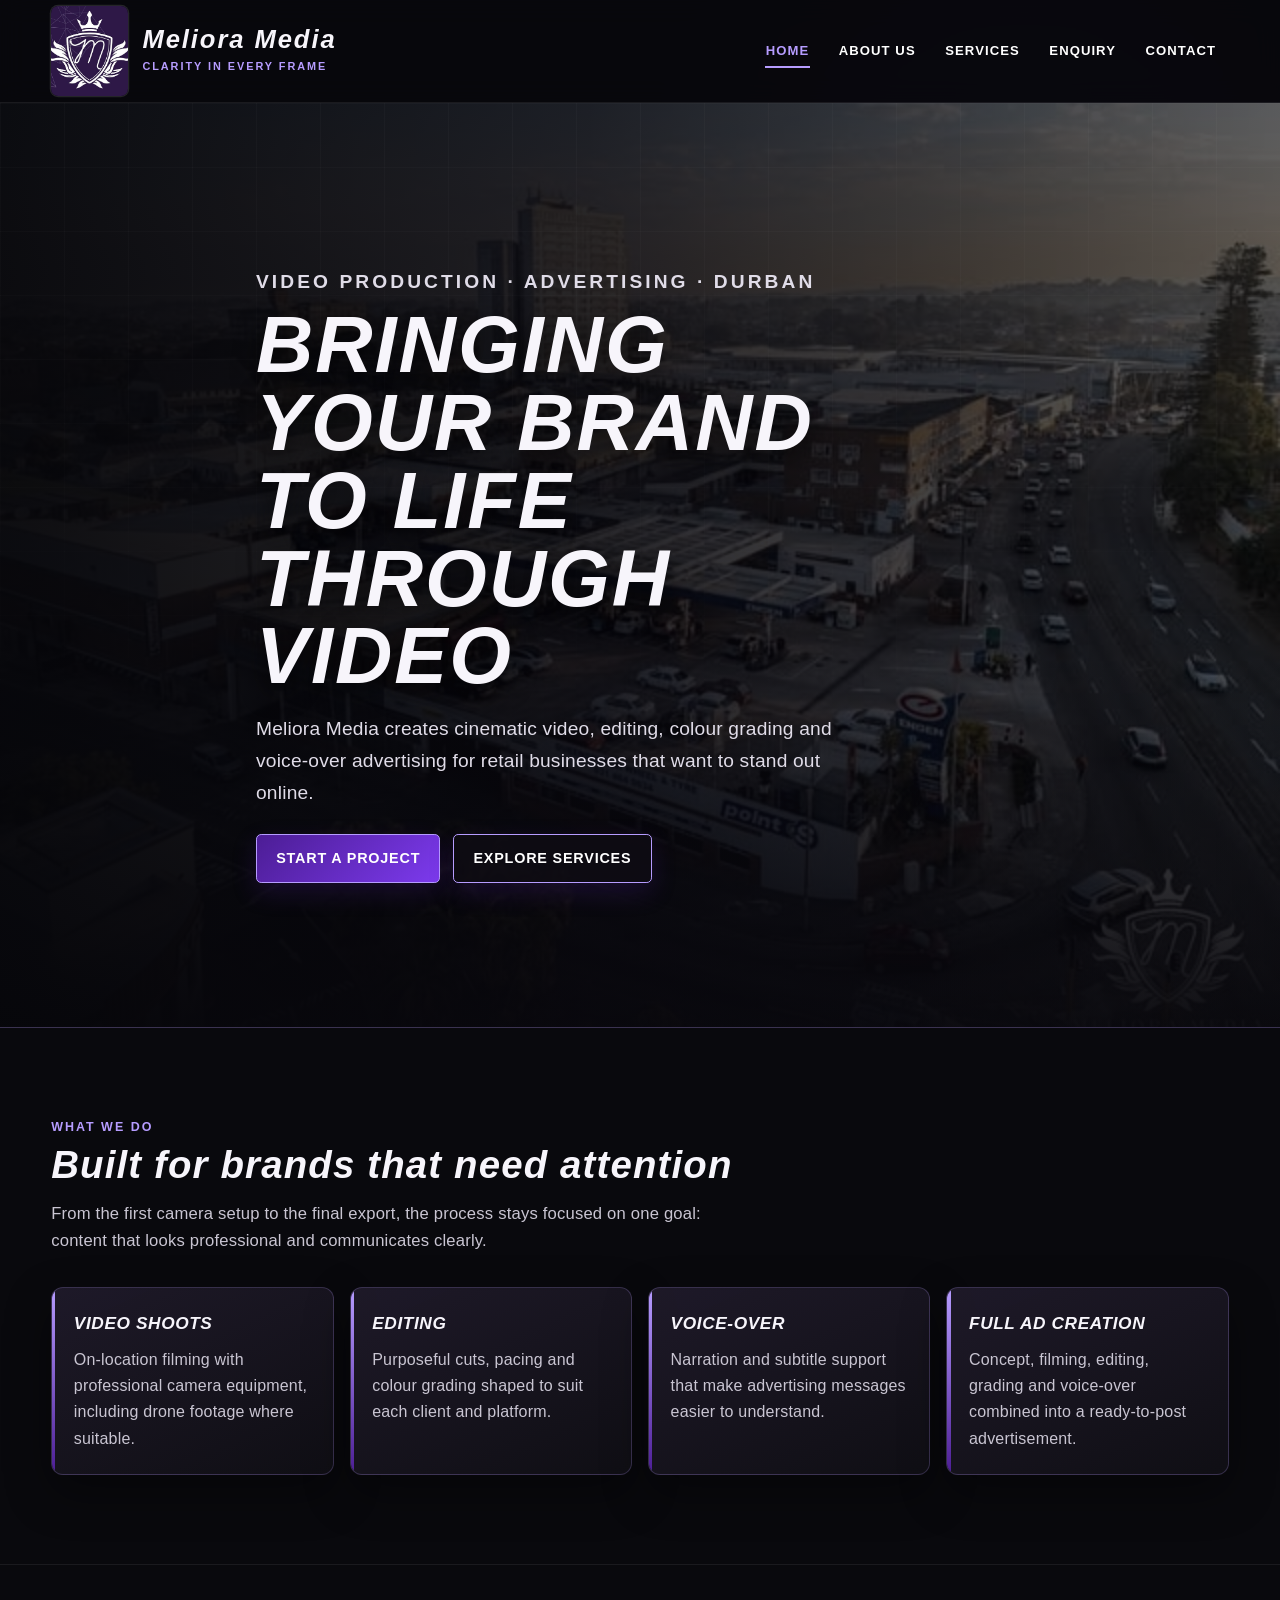
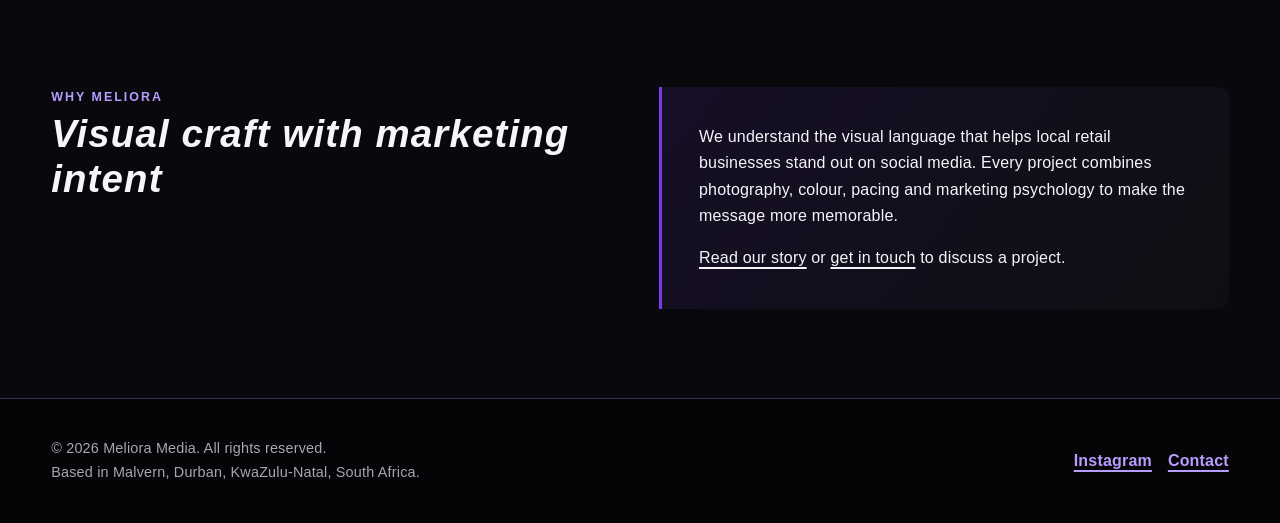
==== index.html @ 02402817 "Fix github pages deployment" ====
<!DOCTYPE html>
<html lang="en">
<head>
    <meta charset="UTF-8">
    <meta name="viewport" content="width=device-width, initial-scale=1.0">
    <title>Meliora Media | Video Production & Advertising | Malvern</title>
    <meta name="description" content="Meliora Media is a Malvern-based video production studio offering filming, editing, colour grading and voice-over advertising for retail businesses.">
    <!-- One external stylesheet is shared by every page for consistent cascading styles. -->
    <link rel="stylesheet" href="css/style.css">
</head>
<body class="home-page">
<a class="skip-link" href="#main-content">Skip to main content</a>
<header class="site-header">
    <div class="container header-inner">
        <!-- Brand identity: logo and text are grouped as one home link. -->
        <a class="brand" href="index.html" aria-label="Meliora Media home">
            <img src="images/logo.jpg" alt="Meliora Media crest logo" width="90" height="90">
            <span class="brand-copy">
                <strong>Meliora Media</strong>
                <span>Clarity in every frame</span>
            </span>
        </a>
        <!-- Primary navigation sits inside the header, addressing Part 1 lecturer feedback. -->
        <nav class="site-nav" aria-label="Primary navigation">
            <ul>
                <li><a href="index.html" aria-current="page">Home</a></li>
                <li><a href="about.html">About Us</a></li>
                <li><a href="services.html">Services</a></li>
                <li><a href="enquiry.html">Enquiry</a></li>
                <li><a href="contact.html">Contact</a></li>
            </ul>
        </nav>
    </div>
</header>
<main id="main-content">
    <!-- Hero uses <picture>, srcset and sizes so the browser can choose an appropriate image source. -->
    <section class="hero" aria-labelledby="home-heading">
        <picture class="hero-media">
            <source srcset="images/responsive/aerial-durban-320w.jpg 320w, images/aerial-durban.jpg 640w" sizes="100vw">
            <img src="images/aerial-durban.jpg" alt="Aerial photograph of a Durban retail strip captured by Meliora Media" width="640" height="480" fetchpriority="high">
        </picture>
        <div class="container hero-content">
            <p class="eyebrow">Video production · Advertising · Durban</p>
            <h1 id="home-heading">Bringing your brand to life through video</h1>
            <p>Meliora Media creates cinematic video, editing, colour grading and voice-over advertising for retail businesses that want to stand out online.</p>
            <div class="button-row">
                <a class="button" href="enquiry.html">Start a project</a>
                <a class="button secondary" href="services.html">Explore services</a>
            </div>
        </div>
    </section>

    <section class="content-section" aria-labelledby="services-preview-heading">
        <div class="container">
            <p class="eyebrow">What we do</p>
            <h2 class="section-title" id="services-preview-heading">Built for brands that need attention</h2>
            <p class="section-intro">From the first camera setup to the final export, the process stays focused on one goal: content that looks professional and communicates clearly.</p>
            <div class="cards">
                <article class="card"><h3>Video Shoots</h3><p>On-location filming with professional camera equipment, including drone footage where suitable.</p></article>
                <article class="card"><h3>Editing</h3><p>Purposeful cuts, pacing and colour grading shaped to suit each client and platform.</p></article>
                <article class="card"><h3>Voice-Over</h3><p>Narration and subtitle support that make advertising messages easier to understand.</p></article>
                <article class="card"><h3>Full Ad Creation</h3><p>Concept, filming, editing, grading and voice-over combined into a ready-to-post advertisement.</p></article>
            </div>
        </div>
    </section>

    <section class="content-section" aria-labelledby="why-heading">
        <div class="container section-grid">
            <div>
                <p class="eyebrow">Why Meliora</p>
                <h2 class="section-title" id="why-heading">Visual craft with marketing intent</h2>
            </div>
            <div class="feature-panel">
                <p>We understand the visual language that helps local retail businesses stand out on social media. Every project combines photography, colour, pacing and marketing psychology to make the message more memorable.</p>
                <p><a href="about.html">Read our story</a> or <a href="contact.html">get in touch</a> to discuss a project.</p>
            </div>
        </div>
    </section>
</main>
<footer class="site-footer">
    <div class="container footer-inner">
        <div>
            <p>&copy; 2026 Meliora Media. All rights reserved.</p>
            <p>Based in Malvern, Durban, KwaZulu-Natal, South Africa.</p>
        </div>
        <ul class="footer-links" aria-label="Social links">
            <li><a href="https://www.instagram.com/official_meliora_media/" target="_blank" rel="noopener noreferrer">Instagram</a></li>
            <li><a href="contact.html">Contact</a></li>
        </ul>
    </div>
</footer>
</body>
</html>
---- css/style.css ----
/* ==========================================================
   Meliora Media — Part 2 external stylesheet
   Student: Shahaan Khan | ST10511080 | WEDE5020
   ========================================================== */

/* ---------- 1. Reset / predictable browser defaults ---------- */
*,
*::before,
*::after {
    box-sizing: border-box;
}

html {
    scroll-behavior: smooth;
}

body,
h1,
h2,
h3,
p,
ul,
figure {
    margin: 0;
}

ul {
    padding: 0;
    list-style: none;
}

img,
picture {
    display: block;
    max-width: 100%;
}

button,
input,
select,
textarea {
    font: inherit;
}

/* ---------- 2. Base / brand styles ---------- */
:root {
    --ink: #f7f5fb;
    --muted: #c9c5d2;
    --bg: #09090d;
    --surface: #14131a;
    --surface-2: #1d1926;
    --purple: #7c3aed;
    --purple-light: #b69cff;
    --purple-dark: #4c1d95;
    --line: rgba(182, 156, 255, 0.28);
    --shadow: 0 1.1rem 2.8rem rgba(0, 0, 0, 0.38);
    --radius: 0.75rem;
    --max-width: 74rem;
    --font-display: "Magneto", "Arial Black", "Trebuchet MS", sans-serif;
    --font-body: "Angsana New", "Segoe UI", Arial, sans-serif;
}

body {
    min-height: 100vh;
    background:
        radial-gradient(circle at 80% 10%, rgba(124, 58, 237, 0.14), transparent 24rem),
        var(--bg);
    color: var(--ink);
    font-family: var(--font-body);
    font-size: 1rem;
    line-height: 1.65;
    letter-spacing: 0.012em;
}

a {
    color: inherit;
    text-decoration-thickness: 0.1em;
    text-underline-offset: 0.22em;
}

a:hover {
    color: var(--purple-light);
}

a:focus-visible,
button:focus-visible,
input:focus-visible,
select:focus-visible,
textarea:focus-visible {
    outline: 0.2rem solid var(--purple-light);
    outline-offset: 0.18rem;
}

.skip-link {
    position: fixed;
    z-index: 999;
    left: 1rem;
    top: -5rem;
    padding: 0.65rem 1rem;
    border-radius: 0 0 var(--radius) var(--radius);
    background: var(--purple);
    color: #fff;
    font-weight: 700;
}

.skip-link:focus {
    top: 0;
}

.container {
    width: min(92%, var(--max-width));
    margin-inline: auto;
}

.eyebrow {
    color: var(--purple-light);
    font-weight: 800;
    letter-spacing: 0.16em;
    text-transform: uppercase;
    font-size: 0.78rem;
}

.section-title {
    margin-top: 0.3rem;
    font-family: var(--font-display);
    font-size: clamp(1.7rem, 3vw, 2.65rem);
    font-style: italic;
    letter-spacing: 0.03em;
    line-height: 1.15;
}

.section-intro {
    max-width: 44rem;
    margin-top: 0.8rem;
    color: var(--muted);
    font-size: 1.04rem;
}

/* ---------- 3. Header + navigation ---------- */
.site-header {
    position: sticky;
    top: 0;
    z-index: 100;
    background: rgba(8, 8, 12, 0.92);
    border-bottom: 0.06rem solid rgba(255, 255, 255, 0.08);
    backdrop-filter: blur(0.8rem);
}

.header-inner {
    display: flex;
    align-items: center;
    justify-content: space-between;
    gap: 2rem;
    min-height: 6.4rem;
}

.brand {
    display: flex;
    align-items: center;
    gap: 0.9rem;
    min-width: max-content;
    text-decoration: none;
}

.brand img {
    width: clamp(4.2rem, 6vw, 5.35rem);
    aspect-ratio: 1;
    border-radius: 0.45rem;
    object-fit: cover;
    box-shadow: 0 0 0 0.08rem rgba(255, 255, 255, 0.12);
}

.brand-copy strong {
    display: block;
    font-family: var(--font-display);
    font-size: clamp(1.15rem, 2vw, 1.75rem);
    font-style: italic;
    letter-spacing: 0.075em;
    line-height: 1.08;
}

.brand-copy span {
    display: block;
    margin-top: 0.25rem;
    color: var(--purple-light);
    font-size: 0.68rem;
    font-weight: 700;
    letter-spacing: 0.18em;
    text-transform: uppercase;
}

.site-nav ul {
    display: flex;
    align-items: center;
    justify-content: flex-end;
    gap: 0.25rem;
}

.site-nav a {
    position: relative;
    display: inline-block;
    padding: 0.7rem 0.8rem;
    color: #fff;
    font-size: 0.82rem;
    font-weight: 800;
    letter-spacing: 0.08em;
    text-decoration: none;
    text-transform: uppercase;
}

.site-nav a::after {
    content: "";
    position: absolute;
    left: 0.75rem;
    right: 0.75rem;
    bottom: 0.35rem;
    height: 0.12rem;
    background: var(--purple-light);
    transform: scaleX(0);
    transform-origin: center;
    transition: transform 180ms ease;
}

.site-nav a:hover::after,
.site-nav a:focus-visible::after,
.site-nav a[aria-current="page"]::after {
    transform: scaleX(1);
}

.site-nav a[aria-current="page"] {
    color: var(--purple-light);
}

.site-nav a:active {
    transform: translateY(0.08rem);
}

/* ---------- 4. Hero ---------- */
.hero {
    position: relative;
    display: grid;
    min-height: min(78vh, 46rem);
    overflow: hidden;
    isolation: isolate;
    border-bottom: 0.1rem solid var(--line);
}

.hero picture,
.hero-media {
    position: absolute;
    inset: 0;
    width: 100%;
    height: 100%;
    z-index: -3;
}

.hero-media img {
    width: 100%;
    height: 100%;
    object-fit: cover;
    object-position: center;
    filter: saturate(0.75) contrast(1.1) brightness(0.55);
}

.hero::before {
    content: "";
    position: absolute;
    inset: 0;
    z-index: -2;
    background:
        linear-gradient(90deg, rgba(6, 6, 10, 0.94) 0%, rgba(8, 7, 13, 0.76) 46%, rgba(8, 7, 13, 0.34) 100%),
        linear-gradient(0deg, rgba(9, 9, 13, 0.92), transparent 40%);
}

.hero::after {
    content: "";
    position: absolute;
    inset: 0;
    z-index: -1;
    background-image:
        linear-gradient(rgba(255,255,255,0.025) 1px, transparent 1px),
        linear-gradient(90deg, rgba(255,255,255,0.025) 1px, transparent 1px);
    background-size: 4rem 4rem;
    mask-image: linear-gradient(to bottom, #000, transparent 80%);
}

.hero-content {
    align-self: center;
    padding-block: clamp(5rem, 12vw, 9rem);
    max-width: 48rem;
}

.hero h1,
.hero h2 {
    max-width: 13ch;
    margin-top: 0.55rem;
    font-family: var(--font-display);
    font-size: clamp(2.35rem, 6.2vw, 5.35rem);
    font-style: italic;
    letter-spacing: 0.025em;
    line-height: 0.98;
    text-transform: uppercase;
    text-shadow: 0 0.45rem 1.6rem rgba(0, 0, 0, 0.7);
}

.hero p {
    max-width: 39rem;
    margin-top: 1.15rem;
    color: #e0dce8;
    font-size: clamp(1rem, 1.8vw, 1.2rem);
}

.button-row {
    display: flex;
    flex-wrap: wrap;
    gap: 0.8rem;
    margin-top: 1.6rem;
}

.button,
button[type="submit"] {
    display: inline-flex;
    align-items: center;
    justify-content: center;
    min-height: 2.9rem;
    padding: 0.72rem 1.2rem;
    border: 0.08rem solid var(--purple-light);
    border-radius: 0.32rem;
    background: linear-gradient(135deg, var(--purple-dark), var(--purple));
    color: #fff;
    box-shadow: 0 0.6rem 1.5rem rgba(76, 29, 149, 0.24);
    font-size: 0.9rem;
    font-weight: 800;
    letter-spacing: 0.055em;
    text-decoration: none;
    text-transform: uppercase;
    cursor: pointer;
    transition: transform 160ms ease, box-shadow 160ms ease, background 160ms ease;
}

.button:hover,
button[type="submit"]:hover {
    color: #fff;
    transform: translateY(-0.13rem);
    box-shadow: 0 0.8rem 1.8rem rgba(124, 58, 237, 0.34);
}

.button:active,
button[type="submit"]:active {
    transform: translateY(0.08rem);
}

.button.secondary {
    background: rgba(15, 13, 20, 0.76);
}

/* ---------- 5. Sections, cards and grids ---------- */
.content-section {
    padding-block: clamp(3.8rem, 7vw, 6.5rem);
}

.content-section + .content-section {
    border-top: 0.06rem solid rgba(255, 255, 255, 0.07);
}

.section-grid {
    display: grid;
    grid-template-columns: repeat(2, minmax(0, 1fr));
    gap: clamp(1.2rem, 3vw, 2.5rem);
    align-items: start;
    margin-top: 2rem;
}

.cards {
    display: grid;
    grid-template-columns: repeat(4, minmax(0, 1fr));
    gap: 1rem;
    margin-top: 2rem;
}

.card {
    position: relative;
    min-height: 100%;
    padding: 1.35rem;
    overflow: hidden;
    border: 0.07rem solid rgba(182, 156, 255, 0.22);
    border-radius: var(--radius);
    background: linear-gradient(155deg, rgba(32, 27, 43, 0.92), rgba(16, 15, 21, 0.96));
    box-shadow: var(--shadow);
    transition: transform 180ms ease, border-color 180ms ease;
}

.card::before {
    content: "";
    position: absolute;
    top: 0;
    left: 0;
    width: 0.2rem;
    height: 100%;
    background: linear-gradient(var(--purple-light), var(--purple-dark));
}

.card:hover {
    transform: translateY(-0.25rem);
    border-color: rgba(182, 156, 255, 0.5);
}

.card h3 {
    margin-bottom: 0.55rem;
    font-family: var(--font-display);
    font-size: 1.08rem;
    font-style: italic;
    letter-spacing: 0.035em;
    text-transform: uppercase;
}

.card p,
.card li {
    color: var(--muted);
}

.card ul {
    display: grid;
    gap: 0.45rem;
}

.card li::before {
    content: "◆";
    margin-right: 0.5rem;
    color: var(--purple-light);
    font-size: 0.68em;
}

.feature-panel {
    padding: clamp(1.35rem, 3vw, 2.3rem);
    border-left: 0.2rem solid var(--purple);
    border-radius: 0 var(--radius) var(--radius) 0;
    background: linear-gradient(130deg, rgba(124, 58, 237, 0.11), rgba(255, 255, 255, 0.025));
}

.feature-panel p + p {
    margin-top: 1rem;
}

.media-frame {
    overflow: hidden;
    border: 0.08rem solid var(--line);
    border-radius: var(--radius);
    box-shadow: var(--shadow);
    background: var(--surface);
}

.media-frame img {
    width: 100%;
    height: 100%;
    object-fit: cover;
}

.logo-showcase {
    display: grid;
    place-items: center;
    min-height: 22rem;
    padding: 2rem;
    background:
        radial-gradient(circle, rgba(124,58,237,0.16), transparent 60%),
        #0d0c11;
}

.logo-showcase img {
    width: min(70%, 21rem);
    border-radius: 1rem;
}

/* ---------- 6. Services page ---------- */
.page-hero {
    padding-block: clamp(3.2rem, 7vw, 5.6rem);
    border-bottom: 0.06rem solid var(--line);
    background:
        linear-gradient(110deg, rgba(124, 58, 237, 0.14), transparent 55%),
        #0d0c12;
}

.page-hero h1 {
    max-width: 15ch;
    margin-top: 0.45rem;
    font-family: var(--font-display);
    font-size: clamp(2.2rem, 5vw, 4.1rem);
    font-style: italic;
    letter-spacing: 0.025em;
    line-height: 1;
    text-transform: uppercase;
}

.service-grid {
    display: grid;
    grid-template-columns: repeat(2, minmax(0, 1fr));
    gap: 1.25rem;
    margin-top: 2rem;
}

.service-card {
    padding: 1.6rem;
    border: 0.07rem solid var(--line);
    border-radius: var(--radius);
    background: var(--surface);
    box-shadow: var(--shadow);
}

.service-card .service-number {
    color: var(--purple-light);
    font-family: var(--font-display);
    font-size: 0.85rem;
    font-weight: 900;
    letter-spacing: 0.12em;
}

.service-card h2,
.service-card h3 {
    margin-top: 0.35rem;
    font-size: 1.25rem;
    text-transform: uppercase;
}

.service-card p {
    margin-top: 0.65rem;
    color: var(--muted);
}

.gallery {
    display: grid;
    grid-template-columns: repeat(3, minmax(0, 1fr));
    gap: 0.9rem;
    margin-top: 2rem;
}

.gallery figure {
    overflow: hidden;
    min-height: 24rem;
    border-radius: var(--radius);
    background: var(--surface);
    box-shadow: var(--shadow);
}

.gallery img {
    width: 100%;
    height: 100%;
    object-fit: cover;
    transition: transform 260ms ease, filter 260ms ease;
}

.gallery figure:hover img {
    transform: scale(1.035);
    filter: saturate(1.08);
}

/* ---------- 7. Forms / contact ---------- */
.form-layout {
    display: grid;
    grid-template-columns: minmax(0, 1.35fr) minmax(16rem, 0.65fr);
    gap: 1.6rem;
    align-items: start;
    margin-top: 2rem;
}

.enquiry-form {
    display: grid;
    grid-template-columns: repeat(2, minmax(0, 1fr));
    gap: 1rem;
    padding: clamp(1.3rem, 3vw, 2rem);
    border: 0.07rem solid var(--line);
    border-radius: var(--radius);
    background: rgba(20, 19, 26, 0.92);
    box-shadow: var(--shadow);
}

.form-field {
    display: grid;
    gap: 0.38rem;
}

.form-field.full {
    grid-column: 1 / -1;
}

label {
    font-weight: 800;
    letter-spacing: 0.025em;
}

input,
select,
textarea {
    width: 100%;
    min-height: 2.85rem;
    padding: 0.72rem 0.8rem;
    border: 0.08rem solid #4a4457;
    border-radius: 0.35rem;
    background: #0d0c11;
    color: var(--ink);
    transition: border-color 150ms ease, box-shadow 150ms ease;
}

textarea {
    min-height: 9rem;
    resize: vertical;
}

input:hover,
select:hover,
textarea:hover {
    border-color: var(--purple-light);
}

input:focus,
select:focus,
textarea:focus {
    border-color: var(--purple-light);
    box-shadow: 0 0 0 0.18rem rgba(124, 58, 237, 0.22);
}

.contact-list {
    display: grid;
    gap: 1rem;
}

.contact-item {
    padding: 1.15rem;
    border-left: 0.2rem solid var(--purple);
    background: var(--surface);
}

.contact-item strong {
    display: block;
    color: var(--purple-light);
    letter-spacing: 0.05em;
    text-transform: uppercase;
}

address {
    font-style: normal;
}

/* ---------- 8. Footer ---------- */
.site-footer {
    border-top: 0.07rem solid var(--line);
    background: #050507;
}

.footer-inner {
    display: grid;
    grid-template-columns: 1fr auto;
    gap: 2rem;
    align-items: center;
    padding-block: 2.4rem;
}

.site-footer p {
    color: #aaa4b3;
    font-size: 0.9rem;
}

.footer-links {
    display: flex;
    flex-wrap: wrap;
    gap: 1rem;
}

.footer-links a {
    color: var(--purple-light);
    font-weight: 800;
}

/* ---------- 9. Responsive breakpoints ---------- */
/* Tablet: reduce nav density and switch four-column card groups to two columns. */
@media (max-width: 62rem) {
    .header-inner {
        align-items: flex-start;
        flex-direction: column;
        gap: 0.55rem;
        padding-block: 0.9rem;
    }

    .site-nav {
        width: 100%;
    }

    .site-nav ul {
        justify-content: flex-start;
        flex-wrap: wrap;
    }

    .cards {
        grid-template-columns: repeat(2, minmax(0, 1fr));
    }

    .form-layout {
        grid-template-columns: 1fr;
    }

    .gallery figure {
        min-height: 20rem;
    }
}

/* Mobile landscape / small tablet: main content becomes one column. */
@media (max-width: 42rem) {
    body {
        font-size: 0.98rem;
    }

    .header-inner {
        width: min(94%, var(--max-width));
    }

    .brand-copy span {
        letter-spacing: 0.11em;
    }

    .site-nav ul {
        display: grid;
        grid-template-columns: repeat(2, minmax(0, 1fr));
        gap: 0.3rem;
    }

    .site-nav li:first-child {
        grid-column: 1 / -1;
    }

    .site-nav a {
        width: 100%;
        padding: 0.62rem 0.7rem;
        border: 0.06rem solid rgba(255,255,255,0.08);
        border-radius: 0.3rem;
        background: rgba(255,255,255,0.025);
    }

    .hero {
        min-height: 37rem;
    }

    .hero::before {
        background: linear-gradient(90deg, rgba(6,6,10,0.94), rgba(7,7,11,0.74));
    }

    .section-grid,
    .service-grid,
    .gallery,
    .enquiry-form,
    .footer-inner {
        grid-template-columns: 1fr;
    }

    .gallery figure {
        min-height: 28rem;
    }

    .footer-inner {
        align-items: start;
    }
}

/* Small mobile: navigation stacks and spacing/font sizes tighten further. */
@media (max-width: 30rem) {
    .container {
        width: min(92%, 28rem);
    }

    .brand img {
        width: 4rem;
    }

    .brand-copy strong {
        font-size: 1.05rem;
    }

    .brand-copy span {
        font-size: 0.58rem;
    }

    .site-nav ul,
    .cards {
        grid-template-columns: 1fr;
    }

    .site-nav li:first-child {
        grid-column: auto;
    }

    .hero h1,
    .hero h2 {
        max-width: 100%;
    }

    .gallery figure {
        min-height: 22rem;
    }

    .button-row,
    .button,
    button[type="submit"] {
        width: 100%;
    }
}

/* Respect users who request less animation. */
@media (prefers-reduced-motion: reduce) {
    *,
    *::before,
    *::after {
        scroll-behavior: auto !important;
        transition-duration: 0.01ms !important;
        animation-duration: 0.01ms !important;
        animation-iteration-count: 1 !important;
    }
}

/* Small contextual spacing utility kept in the shared stylesheet (no inline CSS). */
.story-panel {
    margin-top: 1.5rem;
}
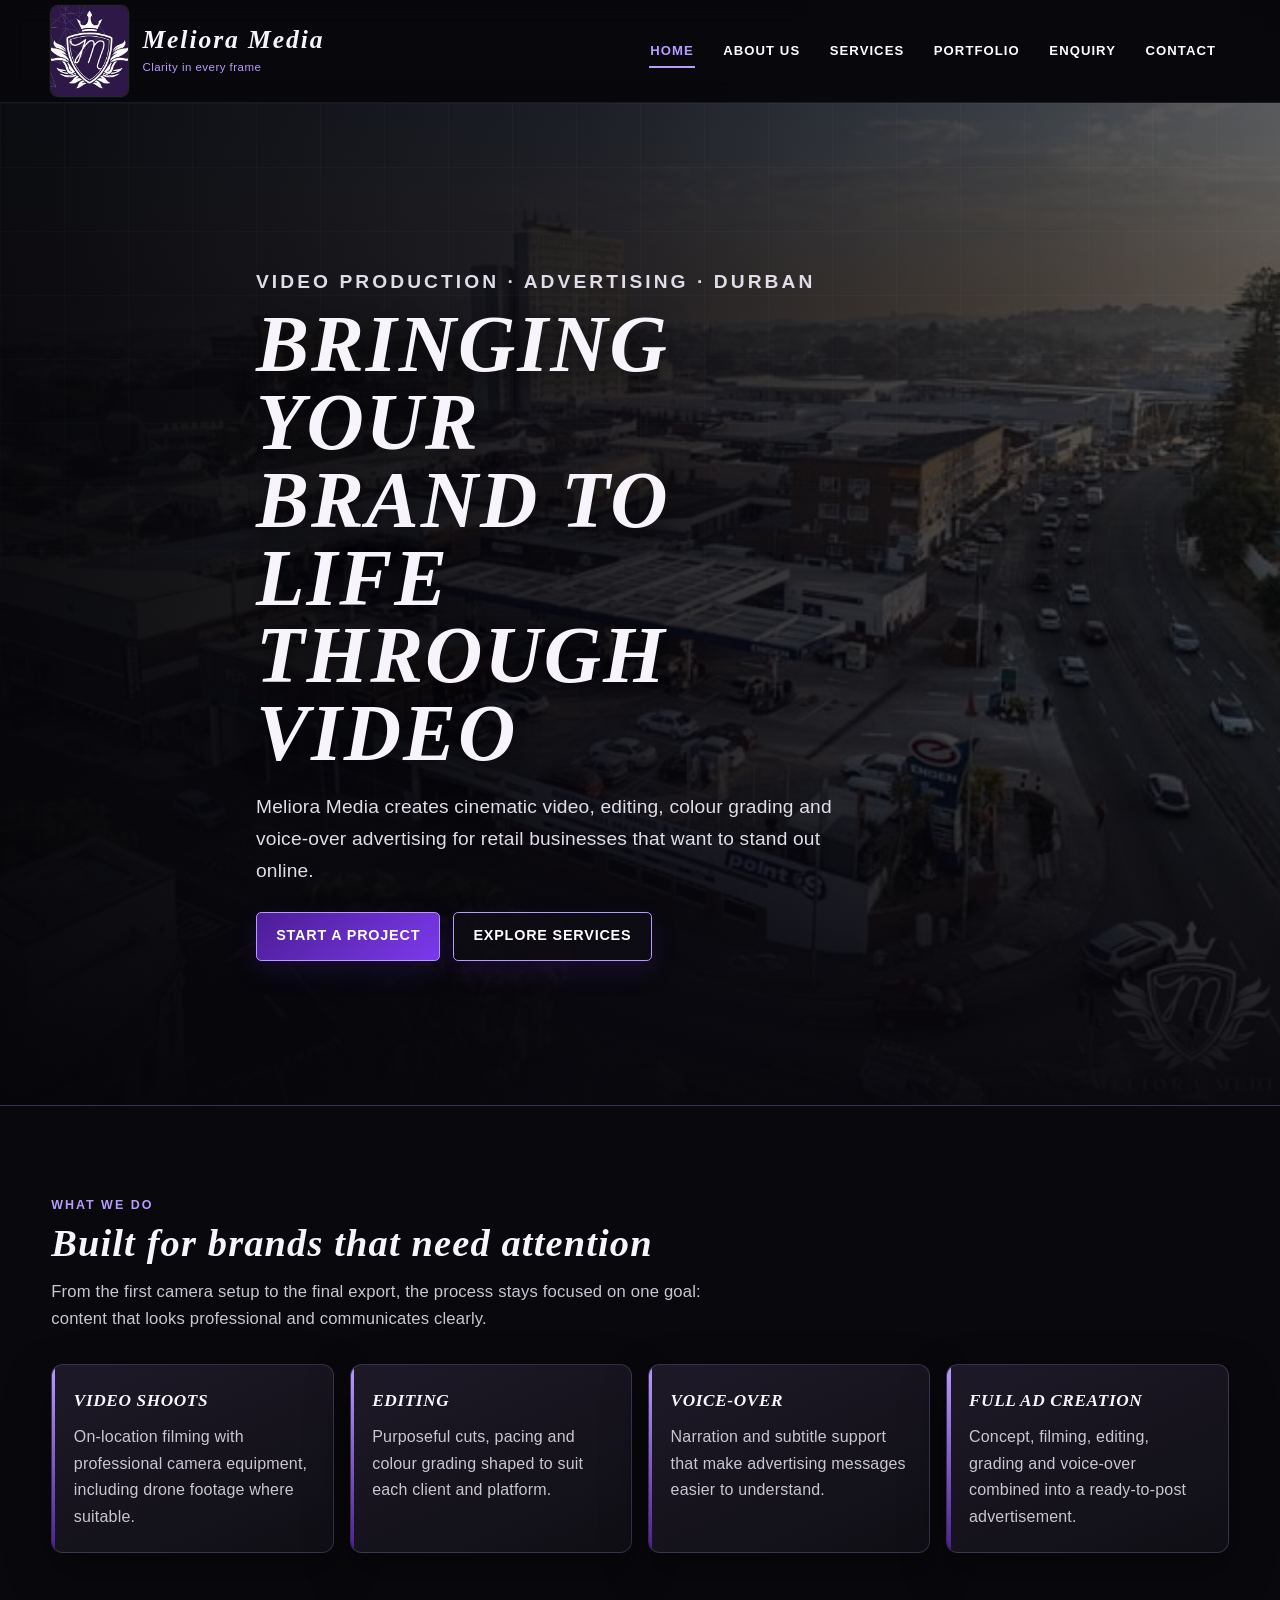
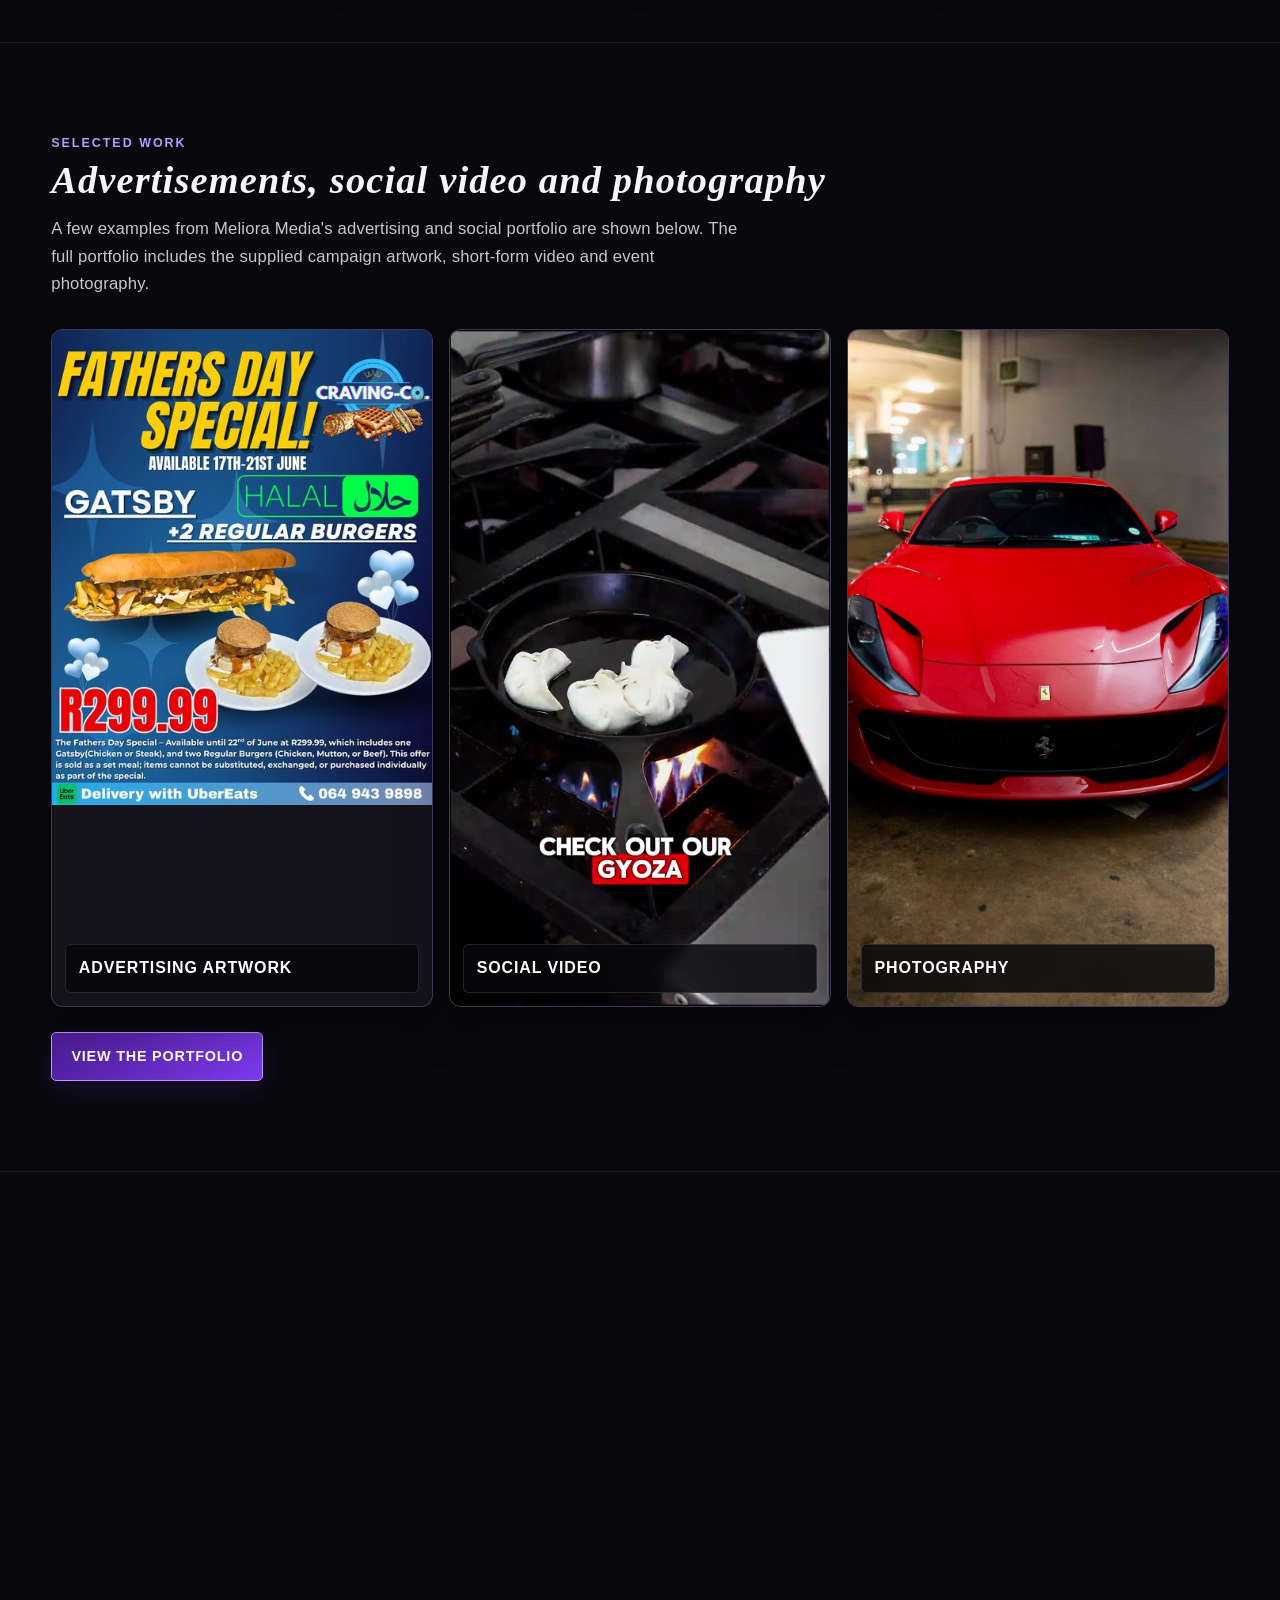
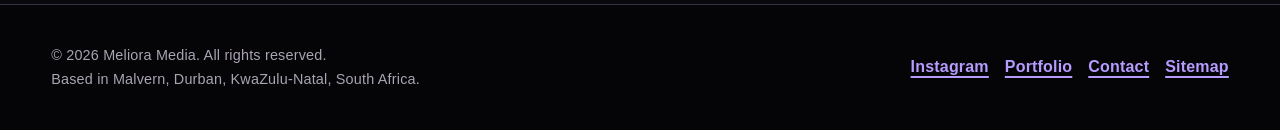
==== commit bd92cf45: "updates" ====
--- a/index.html
+++ b/index.html
@@ -5,14 +5,25 @@
     <meta name="viewport" content="width=device-width, initial-scale=1.0">
     <title>Meliora Media | Video Production & Advertising | Malvern</title>
     <meta name="description" content="Meliora Media is a Malvern-based video production studio offering filming, editing, colour grading and voice-over advertising for retail businesses.">
-    <!-- One external stylesheet is shared by every page for consistent cascading styles. -->
+    <meta name="keywords" content="Meliora Media, Malvern video production, Durban video production, video advertising, editing, colour grading, voice-over">
+    <meta name="author" content="Shahaan Khan">
+    <meta name="robots" content="index, follow">
+    <link rel="canonical" href="https://shahaan91.github.io/wede5020-g1-2026-formative-2-part-2-shahaan91-github-pages/">
+    <meta property="og:type" content="website">
+    <meta property="og:title" content="Meliora Media | Video Production & Advertising | Malvern">
+    <meta property="og:description" content="Meliora Media is a Malvern-based video production studio offering filming, editing, colour grading and voice-over advertising for retail businesses.">
+    <meta property="og:url" content="https://shahaan91.github.io/wede5020-g1-2026-formative-2-part-2-shahaan91-github-pages/">
+    <meta property="og:image" content="https://shahaan91.github.io/wede5020-g1-2026-formative-2-part-2-shahaan91-github-pages/images/aerial-durban.jpg">
+    <meta name="twitter:card" content="summary_large_image">
+    <!-- Well here's the single CSS sheet. -->
     <link rel="stylesheet" href="css/style.css">
+
 </head>
 <body class="home-page">
 <a class="skip-link" href="#main-content">Skip to main content</a>
 <header class="site-header">
     <div class="container header-inner">
-        <!-- Brand identity: logo and text are grouped as one home link. -->
+        <!-- Logo and name are grouped together and treated as a single clickable home link -->
         <a class="brand" href="index.html" aria-label="Meliora Media home">
             <img src="images/logo.jpg" alt="Meliora Media crest logo" width="90" height="90">
             <span class="brand-copy">
@@ -20,14 +31,15 @@
                 <span>Clarity in every frame</span>
             </span>
         </a>
-        <!-- Primary navigation sits inside the header, addressing Part 1 lecturer feedback. -->
+        <!-- Navbar added to the header -->
         <nav class="site-nav" aria-label="Primary navigation">
             <ul>
                 <li><a href="index.html" aria-current="page">Home</a></li>
-                <li><a href="about.html">About Us</a></li>
-                <li><a href="services.html">Services</a></li>
-                <li><a href="enquiry.html">Enquiry</a></li>
-                <li><a href="contact.html">Contact</a></li>
+            <li><a href="about.html">About Us</a></li>
+            <li><a href="services.html">Services</a></li>
+            <li><a href="portfolio.html">Portfolio</a></li>
+            <li><a href="enquiry.html">Enquiry</a></li>
+            <li><a href="contact.html">Contact</a></li>
             </ul>
         </nav>
     </div>
@@ -39,7 +51,7 @@
             <source srcset="images/responsive/aerial-durban-320w.jpg 320w, images/aerial-durban.jpg 640w" sizes="100vw">
             <img src="images/aerial-durban.jpg" alt="Aerial photograph of a Durban retail strip captured by Meliora Media" width="640" height="480" fetchpriority="high">
         </picture>
-        <div class="container hero-content">
+        <div class="container hero-content js-reveal">
             <p class="eyebrow">Video production · Advertising · Durban</p>
             <h1 id="home-heading">Bringing your brand to life through video</h1>
             <p>Meliora Media creates cinematic video, editing, colour grading and voice-over advertising for retail businesses that want to stand out online.</p>
@@ -51,7 +63,7 @@
     </section>
 
     <section class="content-section" aria-labelledby="services-preview-heading">
-        <div class="container">
+        <div class="container js-reveal">
             <p class="eyebrow">What we do</p>
             <h2 class="section-title" id="services-preview-heading">Built for brands that need attention</h2>
             <p class="section-intro">From the first camera setup to the final export, the process stays focused on one goal: content that looks professional and communicates clearly.</p>
@@ -64,8 +76,34 @@
         </div>
     </section>
 
+    <section class="content-section portfolio-preview" aria-labelledby="portfolio-preview-heading">
+        <div class="container js-reveal">
+            <p class="eyebrow">Selected work</p>
+            <h2 class="section-title" id="portfolio-preview-heading">Advertisements, social video and photography</h2>
+            <p class="section-intro">A few examples from Meliora Media's advertising and social portfolio are shown below. The full portfolio includes the supplied campaign artwork, short-form video and event photography.</p>
+            <div class="portfolio-teasers">
+                <a class="portfolio-teaser" href="portfolio.html#advertisements">
+                    <picture>
+                        <source srcset="images/responsive/craving-co-fathers-day-advert-480w.jpg 480w, images/responsive/craving-co-fathers-day-advert-900w.jpg 900w" sizes="(max-width: 42rem) 92vw, 30vw">
+                        <img src="images/craving-co-fathers-day-advert.jpg" alt="Craving-Co Father's Day promotional advertisement" width="1638" height="2048" loading="lazy">
+                    </picture>
+                    <span>Advertising artwork</span>
+                </a>
+                <a class="portfolio-teaser" href="portfolio.html#video-work">
+                    <img src="images/restaurant-gyoza-reel-poster.jpg" alt="Frame from a restaurant social media video showing gyoza being cooked" width="720" height="1280" loading="lazy">
+                    <span>Social video</span>
+                </a>
+                <a class="portfolio-teaser" href="portfolio.html#photography">
+                    <img src="images/ferrari-front.jpg" alt="Front view of a red Ferrari 812 GTS photographed at an event" width="1179" height="1572" loading="lazy">
+                    <span>Photography</span>
+                </a>
+            </div>
+            <div class="button-row"><a class="button" href="portfolio.html">View the portfolio</a></div>
+        </div>
+    </section>
+
     <section class="content-section" aria-labelledby="why-heading">
-        <div class="container section-grid">
+        <div class="container section-grid js-reveal">
             <div>
                 <p class="eyebrow">Why Meliora</p>
                 <h2 class="section-title" id="why-heading">Visual craft with marketing intent</h2>
@@ -83,11 +121,25 @@
             <p>&copy; 2026 Meliora Media. All rights reserved.</p>
             <p>Based in Malvern, Durban, KwaZulu-Natal, South Africa.</p>
         </div>
-        <ul class="footer-links" aria-label="Social links">
+        <ul class="footer-links" aria-label="Social and utility links">
             <li><a href="https://www.instagram.com/official_meliora_media/" target="_blank" rel="noopener noreferrer">Instagram</a></li>
+            <li><a href="portfolio.html">Portfolio</a></li>
             <li><a href="contact.html">Contact</a></li>
+            <li><a href="sitemap.xml">Sitemap</a></li>
         </ul>
     </div>
 </footer>
+<script type="application/ld+json">{
+  "@context": "https://schema.org",
+  "@type": "ProfessionalService",
+  "name": "Meliora Media",
+  "url": "https://shahaan91.github.io/wede5020-g1-2026-formative-2-part-2-shahaan91-github-pages/",
+  "image": "https://shahaan91.github.io/wede5020-g1-2026-formative-2-part-2-shahaan91-github-pages/images/logo.jpg",
+  "description": "Video production, editing, colour grading, voice-over and advertising services based in Malvern, Durban.",
+  "areaServed": ["Malvern", "Durban", "KwaZulu-Natal"],
+  "sameAs": ["https://www.instagram.com/official_meliora_media/"]
+}</script>
+<script src="js/jquery-3.7.1.min.js"></script>
+<script src="js/main.js"></script>
 </body>
 </html>
--- a/css/style.css
+++ b/css/style.css
@@ -56,7 +56,7 @@
     --shadow: 0 1.1rem 2.8rem rgba(0, 0, 0, 0.38);
     --radius: 0.75rem;
     --max-width: 74rem;
-    --font-display: "Magneto", "Arial Black", "Trebuchet MS", sans-serif;
+    --font-display: "Lucida Handwriting", "Segoe Print", cursive;
     --font-body: "Angsana New", "Segoe UI", Arial, sans-serif;
 }
 
@@ -183,10 +183,11 @@
     display: block;
     margin-top: 0.25rem;
     color: var(--purple-light);
-    font-size: 0.68rem;
-    font-weight: 700;
-    letter-spacing: 0.18em;
-    text-transform: uppercase;
+    font-family: "Trebuchet MS", Arial, sans-serif;
+    font-size: 0.72rem;
+    font-weight: 400;
+    letter-spacing: 0.04em;
+    text-transform: none;
 }
 
 .site-nav ul {
@@ -713,7 +714,7 @@
     }
 
     .brand-copy span {
-        letter-spacing: 0.11em;
+        letter-spacing: 0.04em;
     }
 
     .site-nav ul {
@@ -818,3 +819,606 @@
 .story-panel {
     margin-top: 1.5rem;
 }
+
+
+/* ---------- 10. Part 3 JavaScript / interactive components ---------- */
+
+/* Content remains visible without JS; animation is enabled only after main.js adds .js-enabled. */
+.js-enabled .js-reveal {
+    opacity: 0;
+    transform: translateY(1rem);
+    transition: opacity 420ms ease, transform 420ms ease;
+}
+
+.js-enabled .js-reveal.is-visible {
+    opacity: 1;
+    transform: none;
+}
+
+.accordion {
+    display: grid;
+    gap: 0.75rem;
+    margin-top: 2rem;
+}
+
+.accordion-item {
+    border: 0.07rem solid var(--line);
+    border-radius: var(--radius);
+    background: var(--surface);
+    overflow: hidden;
+}
+
+.accordion-trigger {
+    display: flex;
+    align-items: center;
+    justify-content: space-between;
+    gap: 1rem;
+    width: 100%;
+    padding: 1rem 1.15rem;
+    border: 0;
+    background: transparent;
+    color: var(--ink);
+    font: inherit;
+    font-weight: 800;
+    text-align: left;
+    cursor: pointer;
+}
+
+.accordion-trigger:hover,
+.accordion-trigger[aria-expanded="true"] {
+    background: rgba(124, 58, 237, 0.12);
+}
+
+.accordion-trigger span {
+    color: var(--purple-light);
+    font-size: 1.35rem;
+}
+
+.accordion-panel {
+    padding: 0 1.15rem 1.15rem;
+    color: var(--muted);
+}
+
+.search-panel {
+    display: grid;
+    gap: 0.45rem;
+    max-width: 42rem;
+    margin-top: 1.5rem;
+}
+
+.search-status,
+.field-help,
+.map-note {
+    color: var(--muted);
+    font-size: 0.88rem;
+}
+
+.empty-search {
+    grid-column: 1 / -1;
+    padding: 1.4rem;
+    border: 0.07rem dashed var(--line);
+    border-radius: var(--radius);
+    color: var(--muted);
+}
+
+.gallery-button {
+    display: block;
+    width: 100%;
+    height: 100%;
+    padding: 0;
+    border: 0;
+    background: transparent;
+    cursor: zoom-in;
+}
+
+.gallery-button:focus-visible {
+    outline: 0.2rem solid var(--purple-light);
+    outline-offset: -0.3rem;
+}
+
+.lightbox {
+    width: min(92vw, 58rem);
+    max-height: 92vh;
+    padding: 1rem;
+    border: 0.08rem solid var(--line);
+    border-radius: var(--radius);
+    background: #09090d;
+    color: var(--ink);
+    box-shadow: 0 2rem 5rem rgba(0, 0, 0, 0.75);
+}
+
+.lightbox::backdrop {
+    background: rgba(0, 0, 0, 0.82);
+    backdrop-filter: blur(0.2rem);
+}
+
+.lightbox img {
+    width: 100%;
+    max-height: 76vh;
+    object-fit: contain;
+    border-radius: 0.45rem;
+}
+
+.lightbox p {
+    margin-top: 0.7rem;
+    color: var(--muted);
+    text-align: center;
+}
+
+.lightbox-close {
+    position: absolute;
+    top: 0.45rem;
+    right: 0.55rem;
+    z-index: 2;
+    width: 2.6rem;
+    height: 2.6rem;
+    border: 0.08rem solid rgba(255,255,255,0.3);
+    border-radius: 50%;
+    background: rgba(5,5,7,0.86);
+    color: #fff;
+    font-size: 1.7rem;
+    line-height: 1;
+    cursor: pointer;
+}
+
+.field-error {
+    min-height: 1.25rem;
+    color: #ffb4b4;
+    font-size: 0.84rem;
+}
+
+[aria-invalid="true"] {
+    border-color: #ff7a7a;
+    box-shadow: 0 0 0 0.16rem rgba(255, 122, 122, 0.16);
+}
+
+.form-status {
+    min-height: 1.4rem;
+    padding: 0.75rem 0;
+}
+
+.form-status.error {
+    color: #ffb4b4;
+}
+
+.form-status.success {
+    color: #b8f5c5;
+}
+
+.process-response {
+    margin-top: 2rem;
+    padding: clamp(1.4rem, 3vw, 2rem);
+    border: 0.08rem solid var(--purple-light);
+    border-radius: var(--radius);
+    background: linear-gradient(145deg, rgba(124,58,237,0.18), rgba(20,19,26,0.96));
+    box-shadow: var(--shadow);
+}
+
+.response-grid {
+    display: grid;
+    grid-template-columns: repeat(3, minmax(0, 1fr));
+    gap: 1rem;
+    margin-top: 1.4rem;
+}
+
+.response-grid > div {
+    padding: 1rem;
+    border: 0.06rem solid var(--line);
+    border-radius: 0.45rem;
+    background: rgba(9,9,13,0.55);
+}
+
+.response-grid strong {
+    color: var(--purple-light);
+    text-transform: uppercase;
+    letter-spacing: 0.05em;
+}
+
+.interactive-map {
+    width: 100%;
+    min-height: 27rem;
+    margin-top: 1.5rem;
+    border: 0.08rem solid var(--line);
+    border-radius: var(--radius);
+    overflow: hidden;
+    box-shadow: var(--shadow);
+}
+
+.map-note {
+    margin-top: 0.7rem;
+}
+
+@media (max-width: 42rem) {
+    .response-grid {
+        grid-template-columns: 1fr;
+    }
+
+    .interactive-map {
+        min-height: 22rem;
+    }
+
+    .lightbox {
+        width: 96vw;
+    }
+}
+
+/* Visually hide the anti-spam honeypot without removing it from form submission. */
+.honeypot {
+    position: absolute;
+    width: 1px;
+    height: 1px;
+    overflow: hidden;
+    clip-path: inset(50%);
+    white-space: nowrap;
+}
+
+button:disabled {
+    cursor: wait;
+    opacity: 0.65;
+}
+
+/* Visually hide the anti-spam honeypot without removing it from form submission. */
+.honeypot {
+    position: absolute;
+    width: 1px;
+    height: 1px;
+    overflow: hidden;
+    clip-path: inset(50%);
+    white-space: nowrap;
+}
+
+button:disabled {
+    cursor: wait;
+    opacity: 0.65;
+}
+
+
+/* ---------- Part 2 feedback refinements carried into Part 3 ---------- */
+.portfolio-figure {
+    display: grid;
+    align-self: stretch;
+    background: #0d0c11;
+}
+
+.portfolio-figure picture,
+.compact-media picture {
+    display: block;
+    overflow: hidden;
+}
+
+.portfolio-figure img {
+    min-height: 22rem;
+}
+
+.compact-media img {
+    aspect-ratio: 4 / 3;
+}
+
+.portfolio-figure figcaption,
+.compact-media figcaption {
+    padding: 0.8rem 0.95rem 0.95rem;
+    color: var(--muted);
+    font-size: 0.82rem;
+    line-height: 1.5;
+}
+
+.media-frame {
+    transition: transform 180ms ease, border-color 180ms ease, box-shadow 180ms ease;
+}
+
+.media-frame:hover {
+    transform: translateY(-0.18rem);
+    border-color: rgba(182, 156, 255, 0.5);
+    box-shadow: 0 1rem 2.4rem rgba(0, 0, 0, 0.34);
+}
+
+.contact-item a:hover,
+.contact-item a:focus-visible,
+.footer-links a:hover,
+.footer-links a:focus-visible {
+    text-decoration-thickness: 0.12rem;
+    text-underline-offset: 0.2rem;
+}
+
+/* Intermediate-width tuning requested in Part 2 feedback. */
+@media (max-width: 52rem) and (min-width: 42.01rem) {
+    body {
+        font-size: 0.985rem;
+    }
+
+    .page-hero h1 {
+        font-size: clamp(2.15rem, 6vw, 3.25rem);
+    }
+
+    .section-title {
+        font-size: clamp(1.55rem, 4.2vw, 2.25rem);
+    }
+
+    .site-nav a {
+        font-size: 0.76rem;
+        letter-spacing: 0.055em;
+    }
+
+    .card h3 {
+        font-size: 1rem;
+    }
+}
+
+@media (max-width: 42rem) {
+    .portfolio-figure img {
+        min-height: 16rem;
+    }
+}
+
+/* ---------- 11. Portfolio and media added for Part 3 ---------- */
+.search-result-count {
+    color: var(--muted);
+    font-size: 0.88rem;
+}
+
+.portfolio-teasers {
+    display: grid;
+    grid-template-columns: repeat(3, minmax(0, 1fr));
+    gap: 1rem;
+    margin-top: 2rem;
+}
+
+.portfolio-teaser {
+    position: relative;
+    overflow: hidden;
+    min-height: 24rem;
+    border: 0.07rem solid var(--line);
+    border-radius: var(--radius);
+    background: var(--surface);
+    box-shadow: var(--shadow);
+    text-decoration: none;
+}
+
+.portfolio-teaser img {
+    width: 100%;
+    height: 100%;
+    min-height: 24rem;
+    object-fit: cover;
+    transition: transform 220ms ease, filter 220ms ease;
+}
+
+.portfolio-teaser span {
+    position: absolute;
+    left: 0.8rem;
+    right: 0.8rem;
+    bottom: 0.8rem;
+    padding: 0.65rem 0.8rem;
+    border: 0.06rem solid rgba(255,255,255,0.12);
+    border-radius: 0.35rem;
+    background: rgba(8,8,12,0.82);
+    color: #fff;
+    font-weight: 800;
+    text-transform: uppercase;
+    letter-spacing: 0.055em;
+    backdrop-filter: blur(0.35rem);
+}
+
+.portfolio-teaser:hover img,
+.portfolio-teaser:focus-visible img {
+    transform: scale(1.035);
+    filter: saturate(1.08);
+}
+
+.portfolio-filter {
+    display: flex;
+    flex-wrap: wrap;
+    gap: 0.65rem;
+    margin: 1.5rem 0 2rem;
+}
+
+.filter-button {
+    padding: 0.68rem 0.95rem;
+    border: 0.07rem solid var(--line);
+    border-radius: 999px;
+    background: var(--surface);
+    color: var(--ink);
+    font: inherit;
+    font-size: 0.84rem;
+    font-weight: 800;
+    cursor: pointer;
+    transition: background 160ms ease, border-color 160ms ease, transform 160ms ease;
+}
+
+.filter-button:hover,
+.filter-button:focus-visible,
+.filter-button.is-active {
+    border-color: var(--purple-light);
+    background: rgba(124,58,237,0.18);
+}
+
+.filter-button:active {
+    transform: translateY(0.08rem);
+}
+
+.portfolio-grid {
+    display: grid;
+    grid-template-columns: repeat(2, minmax(0, 1fr));
+    gap: 1.25rem;
+    align-items: start;
+}
+
+.portfolio-item {
+    overflow: hidden;
+    border: 0.07rem solid var(--line);
+    border-radius: var(--radius);
+    background: var(--surface);
+    box-shadow: var(--shadow);
+    align-self: start;
+}
+
+/* The supplied advertisement spans the full grid so it never has to share a
+   row with a shorter video card. This removes the stretched empty-card effect. */
+.portfolio-item--advert {
+    grid-column: 1 / -1;
+    display: grid;
+    grid-template-columns: minmax(16rem, 26rem) minmax(0, 1fr);
+    align-items: center;
+}
+
+.portfolio-item > video,
+.portfolio-image-button,
+.portfolio-image-button img,
+.portfolio-image-button picture {
+    display: block;
+    width: 100%;
+}
+
+/* The advert is kept at its natural portrait ratio so none of the supplied
+   artwork or text is cropped from the card. */
+.portfolio-item--advert .portfolio-image-button {
+    background: #050507;
+}
+
+.portfolio-item--advert .portfolio-image-button img {
+    width: 100%;
+    height: auto;
+    max-height: 34rem;
+    object-fit: contain;
+}
+
+/* The two vertical reels form their own matching row. Limiting their display
+   width keeps the cards compact while preserving the complete 9:16 frame. */
+.portfolio-item--video {
+    padding-top: 1rem;
+}
+
+.portfolio-item--video > video {
+    width: min(calc(100% - 2rem), 18rem);
+    height: auto;
+    aspect-ratio: 9 / 16;
+    margin: 0 auto;
+    object-fit: contain;
+    background: #050507;
+    border-radius: calc(var(--radius) * 0.7);
+}
+
+/* Keep the two selected photographs uncropped as well. Both source photos use
+   the same portrait proportions, so the cards still line up cleanly. */
+.portfolio-item--photo .portfolio-image-button {
+    background: #050507;
+}
+
+.portfolio-item--photo .portfolio-image-button img {
+    width: 100%;
+    height: auto;
+    max-height: 32rem;
+    object-fit: contain;
+    background: #050507;
+}
+
+.portfolio-image-button {
+    padding: 0;
+    border: 0;
+    background: transparent;
+    cursor: zoom-in;
+}
+
+.portfolio-image-button:focus-visible {
+    outline: 0.2rem solid var(--purple-light);
+    outline-offset: -0.3rem;
+}
+
+.portfolio-copy {
+    padding: 1rem 1.1rem 1.2rem;
+}
+
+.portfolio-item--advert .portfolio-copy {
+    padding: 1.35rem 1.5rem;
+    align-self: center;
+}
+
+.portfolio-copy h3 {
+    margin-top: 0.25rem;
+    font-size: 1.2rem;
+}
+
+.portfolio-copy p:last-child {
+    margin-top: 0.55rem;
+    color: var(--muted);
+}
+
+.enquiry-ad-preview {
+    overflow: hidden;
+    border: 0.07rem solid var(--line);
+    border-radius: var(--radius);
+    background: var(--surface);
+}
+
+.enquiry-ad-preview img {
+    width: 100%;
+    height: auto;
+}
+
+.enquiry-ad-preview figcaption {
+    padding: 0.8rem;
+    color: var(--muted);
+    font-size: 0.82rem;
+}
+
+#enquiry-response {
+    border-top: 0.06rem solid var(--line);
+    background: linear-gradient(145deg, rgba(124,58,237,0.10), rgba(13,12,18,0.92));
+}
+
+.response-card {
+    padding: 1rem;
+    border: 0.06rem solid var(--line);
+    border-radius: 0.45rem;
+    background: rgba(9,9,13,0.55);
+}
+
+.response-card strong {
+    color: var(--purple-light);
+    text-transform: uppercase;
+    letter-spacing: 0.05em;
+}
+
+.response-card p {
+    margin-top: 0.45rem;
+}
+
+@media (max-width: 62rem) {
+    .portfolio-teasers {
+        grid-template-columns: repeat(2, minmax(0, 1fr));
+    }
+}
+
+@media (max-width: 42rem) {
+    .portfolio-teasers,
+    .portfolio-grid {
+        grid-template-columns: 1fr;
+    }
+
+    .portfolio-item--advert {
+        grid-template-columns: 1fr;
+    }
+
+    .portfolio-item--advert .portfolio-image-button img {
+        max-height: none;
+    }
+
+    .portfolio-item--video > video {
+        width: min(calc(100% - 2rem), 19rem);
+    }
+
+    .portfolio-teaser,
+    .portfolio-teaser img {
+        min-height: 20rem;
+    }
+
+    .portfolio-filter {
+        display: grid;
+        grid-template-columns: repeat(2, minmax(0, 1fr));
+    }
+}
+
+@media (max-width: 30rem) {
+    .portfolio-filter {
+        grid-template-columns: 1fr;
+    }
+}
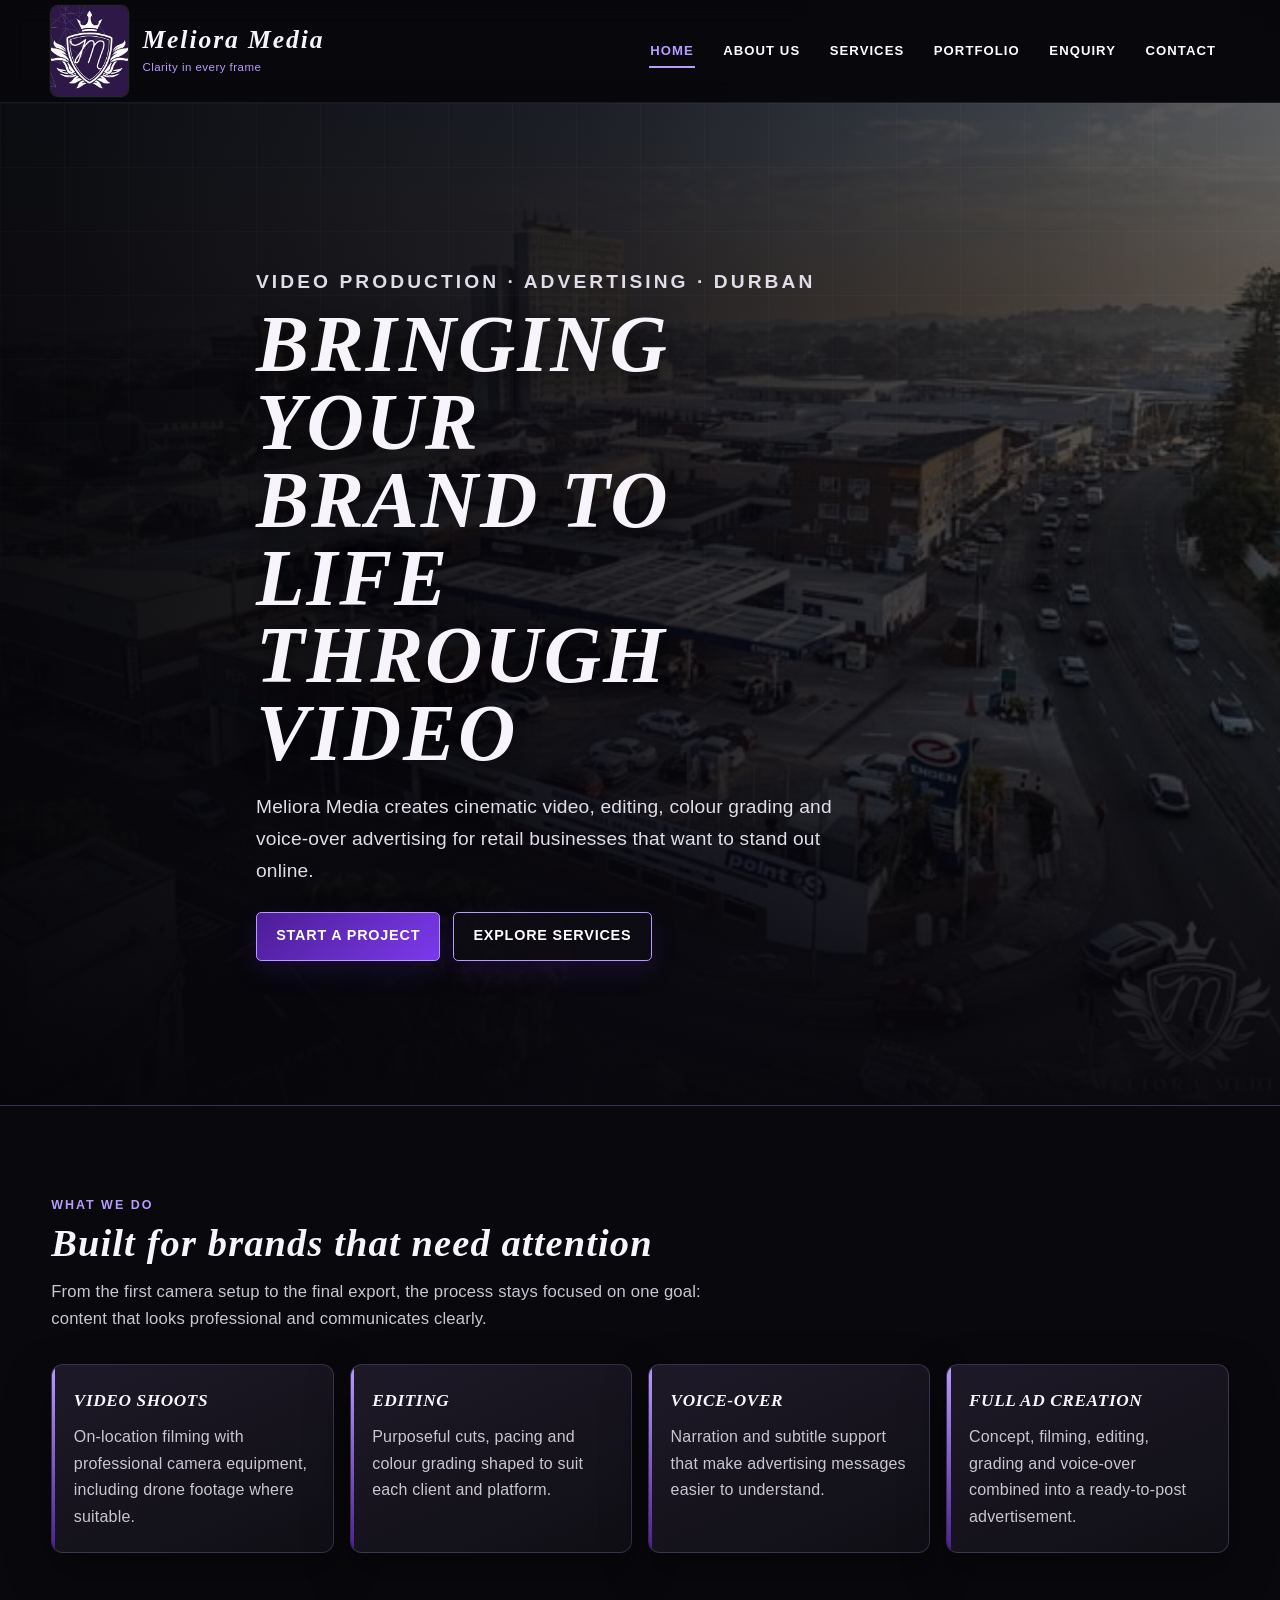
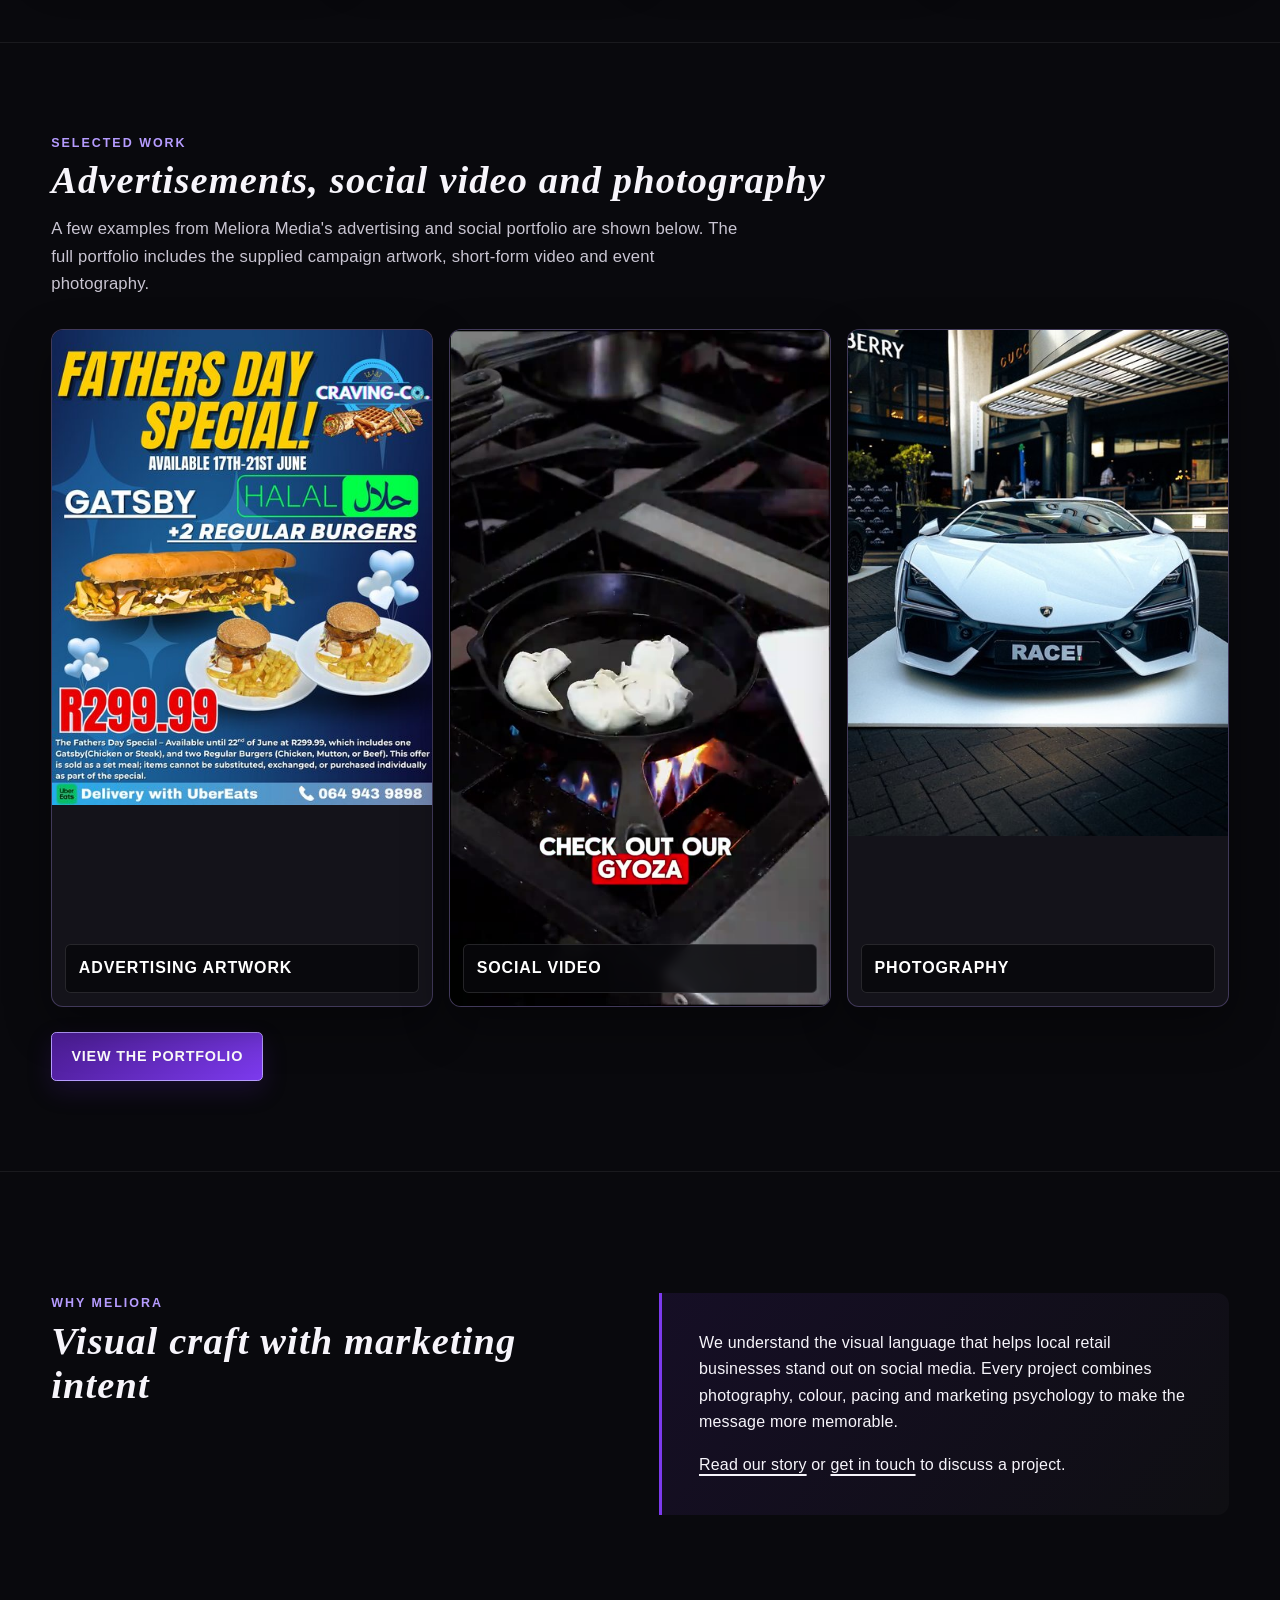
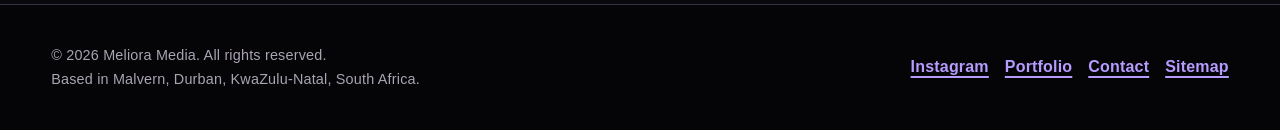
==== commit 992ce9ce: "Accidentally uploaded the previous version, correcting this." ====
--- a/index.html
+++ b/index.html
@@ -94,7 +94,10 @@
                     <span>Social video</span>
                 </a>
                 <a class="portfolio-teaser" href="portfolio.html#photography">
-                    <img src="images/ferrari-front.jpg" alt="Front view of a red Ferrari 812 GTS photographed at an event" width="1179" height="1572" loading="lazy">
+                    <picture>
+                        <source srcset="images/responsive/lamborghini-front-480w.jpg 480w, images/responsive/lamborghini-front-800w.jpg 800w" sizes="(max-width: 42rem) 92vw, 30vw">
+                        <img src="images/lamborghini-front.jpg" alt="Front view of a white Lamborghini photographed at an automotive event" width="1440" height="1918" loading="lazy">
+                    </picture>
                     <span>Photography</span>
                 </a>
             </div>
--- a/css/style.css
+++ b/css/style.css
@@ -474,11 +474,51 @@
 
 /* ---------- 6. Services page ---------- */
 .page-hero {
+    position: relative;
+    isolation: isolate;
+    overflow: hidden;
     padding-block: clamp(3.2rem, 7vw, 5.6rem);
     border-bottom: 0.06rem solid var(--line);
-    background:
-        linear-gradient(110deg, rgba(124, 58, 237, 0.14), transparent 55%),
-        #0d0c12;
+    background-color: #0d0c12;
+    background-image:
+        linear-gradient(90deg, rgba(24, 10, 45, 0.94) 0%, rgba(31, 14, 52, 0.82) 46%, rgba(8, 8, 13, 0.68) 100%),
+        var(--page-hero-image);
+    background-size: cover;
+    background-position: var(--page-hero-position, center);
+}
+
+.page-hero::after {
+    content: "";
+    position: absolute;
+    inset: 0;
+    z-index: -1;
+    background: linear-gradient(180deg, rgba(0,0,0,0.04), rgba(0,0,0,0.28));
+    pointer-events: none;
+}
+
+.about-page {
+    --page-hero-image: url("../images/responsive/lamborghini-front-1200w.jpg");
+    --page-hero-position: center 57%;
+}
+
+.services-page {
+    --page-hero-image: url("../images/responsive/lamborghini-rear-1200w.jpg");
+    --page-hero-position: center 58%;
+}
+
+.portfolio-page {
+    --page-hero-image: url("../images/responsive/bmw-portrait-1200w.jpg");
+    --page-hero-position: center 48%;
+}
+
+.enquiry-page {
+    --page-hero-image: url("../images/responsive/lamborghini-front-1200w.jpg");
+    --page-hero-position: center 54%;
+}
+
+.contact-page {
+    --page-hero-image: url("../images/responsive/lamborghini-rear-1200w.jpg");
+    --page-hero-position: center 60%;
 }
 
 .page-hero h1 {
@@ -1090,6 +1130,15 @@
     min-height: 22rem;
 }
 
+/* About uses a portrait automotive photograph. Keep the full vehicle visible rather than cropping it. */
+.about-page .portfolio-figure img {
+    width: 100%;
+    height: auto;
+    min-height: 0;
+    object-fit: contain;
+    background: #050507;
+}
+
 .compact-media img {
     aspect-ratio: 4 / 3;
 }
@@ -1311,6 +1360,15 @@
     background: #050507;
 }
 
+.portfolio-item--photo .portfolio-image-button {
+    display: grid;
+    place-items: center;
+}
+
+.portfolio-item--photo .portfolio-image-button img {
+    max-width: 100%;
+}
+
 .portfolio-image-button {
     padding: 0;
     border: 0;
